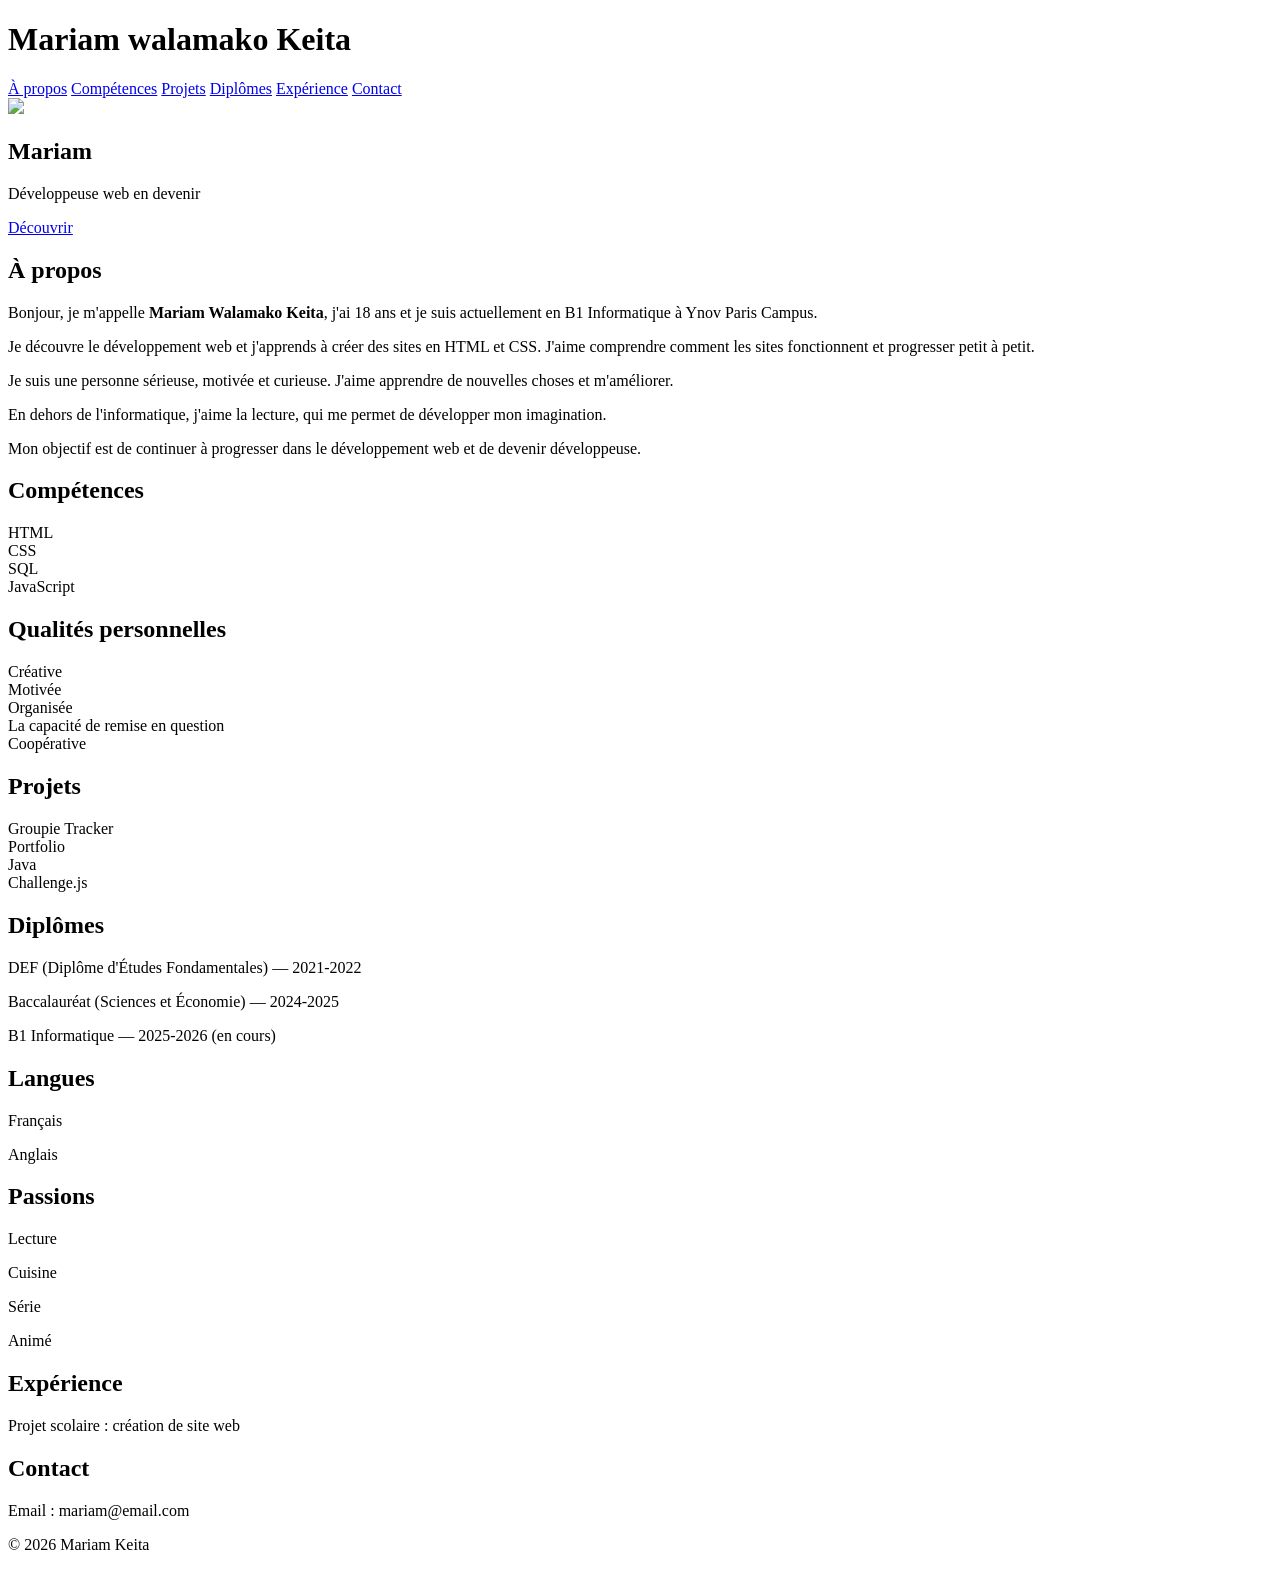
==== index.html @ 5e4430ad "pfl" ====
<!DOCTYPE html>
<html lang="fr">
<head>
    <meta charset="UTF-8">
    <title>Portfolio - Mariam walamako Keita</title>
    <link href="https://fonts.googleapis.com/css2?family=Poppins:wght@300;600&display=swap" rel="stylesheet">
    <link rel="stylesheet" href="style.css">
</head>
<body>

    <div class="bg-animation">
        <span></span>
        <span></span>
        <span></span>
        <span></span>
    </div>

        <header>
        <h1>Mariam walamako Keita</h1>
        <nav>
            <a href="#about">À propos</a>
            <a href="#skills">Compétences</a>
            <a href="#projects">Projets</a>
            <a href="#diploma">Diplômes</a>
            <a href="#experience">Expérience</a>
            <a href="#contact">Contact</a>
        </nav>
    </header>

    <section class="hero">
        <div class="hero-content">
            <img src="images/logo.png" class="logo">
            <h1>Mariam</h1>
            <p>Développeuse web en devenir</p>
            <a href="#about" class="btn">Découvrir</a>
        </div>
    </section>

    <section id="about">
        <h2>À propos</h2>
        <p>Bonjour, je m'appelle <strong>Mariam Walamako Keita</strong>, j'ai 18 ans et je suis actuellement en B1 Informatique à Ynov Paris Campus.</p>
        <p>Je découvre le développement web et j'apprends à créer des sites en HTML et CSS. J'aime comprendre comment les sites fonctionnent et progresser petit à petit.</p>
        <p>Je suis une personne sérieuse, motivée et curieuse. J'aime apprendre de nouvelles choses et m'améliorer.</p>
        <p>En dehors de l'informatique, j'aime la lecture, qui me permet de développer mon imagination.</p>
        <p>Mon objectif est de continuer à progresser dans le développement web et de devenir développeuse.</p>
    </section>

    <section id="skills">
        <h2>Compétences</h2>
        <div class="grid">
            <div class="box">HTML</div>
            <div class="box">CSS</div>
            <div class="box">SQL</div>
            <div class="box">JavaScript</div>
        </div>
    </section>

    <section id="qualities">
        <h2>Qualités personnelles</h2>
        <div class="grid">
            <div class="card">Créative</div>
            <div class="card">Motivée</div>
            <div class="card">Organisée</div>
            <div class="card">La capacité de remise en question</div>
            <div class="card">Coopérative</div>
        </div>
    </section>

    <section id="projects">
        <h2>Projets</h2>
        <div class="grid">
            <div class="card">Groupie Tracker</div>
            <div class="card">Portfolio</div>
            <div class="card">Java</div>
            <div class="card">Challenge.js</div>
        </div>
    </section>

    <section id="diploma">
        <h2>Diplômes</h2>
        <p>DEF (Diplôme d'Études Fondamentales) — 2021-2022</p>
        <p>Baccalauréat (Sciences et Économie) — 2024-2025</p>
        <p>B1 Informatique — 2025-2026 (en cours)</p>
    </section>

    <section>
        <h2>Langues</h2>
        <div class="card">
            <p>Français</p>
            <p>Anglais</p>
        </div>
    </section>

    <section>
        <h2>Passions</h2>
        <div class="card">
            <p>Lecture</p>
            <p>Cuisine</p>
            <p>Série</p>
            <p>Animé</p>
        </div>
    </section>

    <section id="experience">
        <h2>Expérience</h2>
        <p>Projet scolaire : création de site web</p>
    </section>

    <section id="contact">
        <h2>Contact</h2>
        <p>Email : mariam@email.com</p>
    </section>

    <footer>
        <p>© 2026 Mariam Keita</p>
    </footer>

    <script>
        const sections = document.querySelectorAll("section");
        window.addEventListener("scroll", () => {
            sections.forEach(section => {
                const position = section.getBoundingClientRect().top;
                const screenHeight = window.innerHeight;
                if (position < screenHeight - 100) {
                    section.classList.add("visible");
                }
            });
        });
    </script>

</body>
</html>
</script>

</body>
</html>
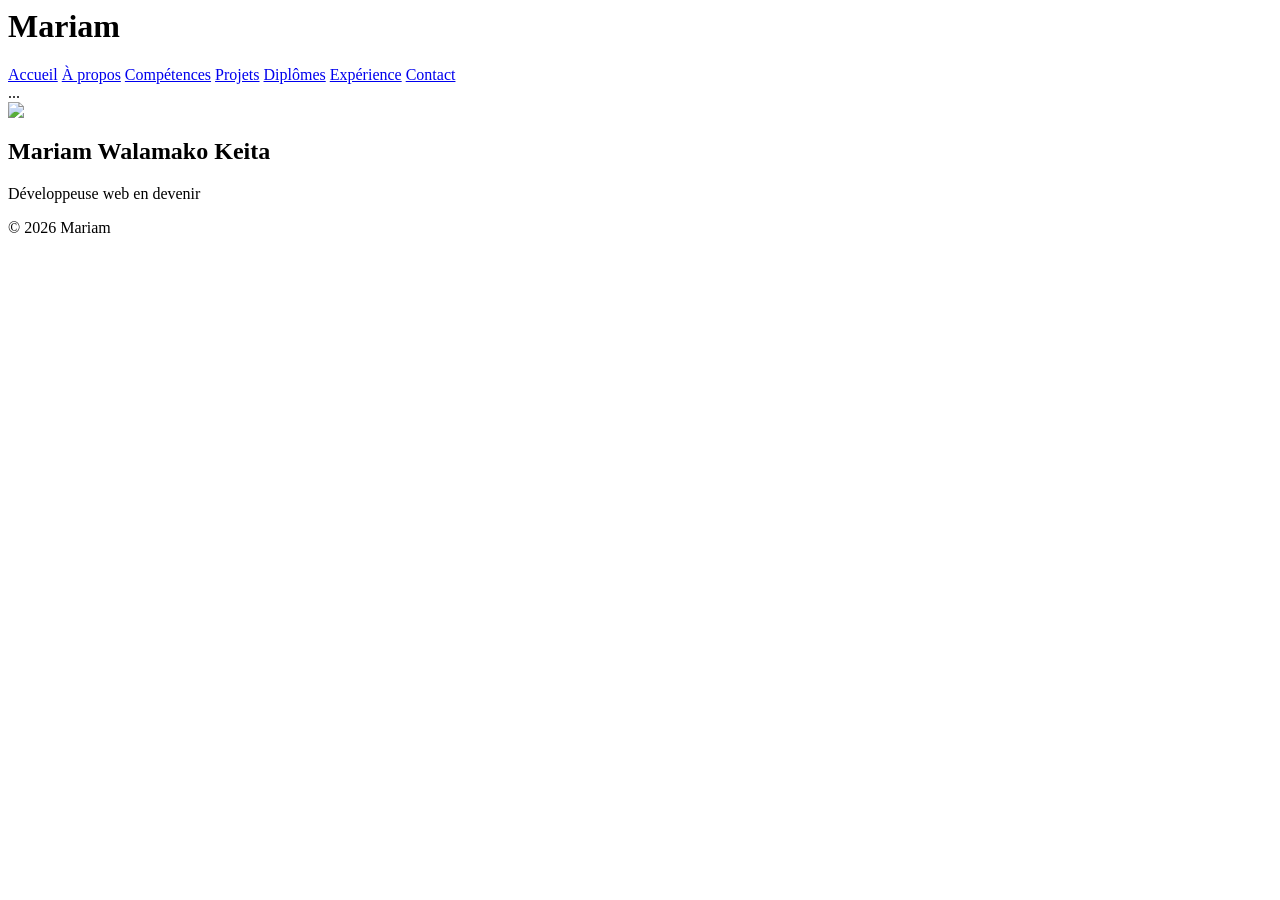
==== commit 3a1c24e7: "Creation des fichiers" ====
--- a/index.html
+++ b/index.html
@@ -1,136 +1,36 @@
+﻿<header>
+    <h1>Mariam</h1>
+    <nav>
+        <a href="index.html">Accueil</a>
+        <a href="about.html">À propos</a>
+        <a href="skills.html">Compétences</a>
+        <a href="projects.html">Projets</a>
+        <a href="diploma.html">Diplômes</a>
+        <a href="experience.html">Expérience</a>
+        <a href="contact.html">Contact</a>
+    </nav>
+</header>
 <!DOCTYPE html>
 <html lang="fr">
 <head>
-    <meta charset="UTF-8">
-    <title>Portfolio - Mariam walamako Keita</title>
-    <link href="https://fonts.googleapis.com/css2?family=Poppins:wght@300;600&display=swap" rel="stylesheet">
-    <link rel="stylesheet" href="style.css">
+<meta charset="UTF-8">
+<title>Accueil</title>
+<link rel="stylesheet" href="style.css">
 </head>
+
 <body>
 
-    <div class="bg-animation">
-        <span></span>
-        <span></span>
-        <span></span>
-        <span></span>
+<header> ... </header>
+
+<section class="hero">
+    <div>
+        <img src="images/logo.png" class="logo">
+        <h1>Mariam Walamako Keita</h1>
+        <p>Développeuse web en devenir</p>
     </div>
+</section>
 
-        <header>
-        <h1>Mariam walamako Keita</h1>
-        <nav>
-            <a href="#about">À propos</a>
-            <a href="#skills">Compétences</a>
-            <a href="#projects">Projets</a>
-            <a href="#diploma">Diplômes</a>
-            <a href="#experience">Expérience</a>
-            <a href="#contact">Contact</a>
-        </nav>
-    </header>
-
-    <section class="hero">
-        <div class="hero-content">
-            <img src="images/logo.png" class="logo">
-            <h1>Mariam</h1>
-            <p>Développeuse web en devenir</p>
-            <a href="#about" class="btn">Découvrir</a>
-        </div>
-    </section>
-
-    <section id="about">
-        <h2>À propos</h2>
-        <p>Bonjour, je m'appelle <strong>Mariam Walamako Keita</strong>, j'ai 18 ans et je suis actuellement en B1 Informatique à Ynov Paris Campus.</p>
-        <p>Je découvre le développement web et j'apprends à créer des sites en HTML et CSS. J'aime comprendre comment les sites fonctionnent et progresser petit à petit.</p>
-        <p>Je suis une personne sérieuse, motivée et curieuse. J'aime apprendre de nouvelles choses et m'améliorer.</p>
-        <p>En dehors de l'informatique, j'aime la lecture, qui me permet de développer mon imagination.</p>
-        <p>Mon objectif est de continuer à progresser dans le développement web et de devenir développeuse.</p>
-    </section>
-
-    <section id="skills">
-        <h2>Compétences</h2>
-        <div class="grid">
-            <div class="box">HTML</div>
-            <div class="box">CSS</div>
-            <div class="box">SQL</div>
-            <div class="box">JavaScript</div>
-        </div>
-    </section>
-
-    <section id="qualities">
-        <h2>Qualités personnelles</h2>
-        <div class="grid">
-            <div class="card">Créative</div>
-            <div class="card">Motivée</div>
-            <div class="card">Organisée</div>
-            <div class="card">La capacité de remise en question</div>
-            <div class="card">Coopérative</div>
-        </div>
-    </section>
-
-    <section id="projects">
-        <h2>Projets</h2>
-        <div class="grid">
-            <div class="card">Groupie Tracker</div>
-            <div class="card">Portfolio</div>
-            <div class="card">Java</div>
-            <div class="card">Challenge.js</div>
-        </div>
-    </section>
-
-    <section id="diploma">
-        <h2>Diplômes</h2>
-        <p>DEF (Diplôme d'Études Fondamentales) — 2021-2022</p>
-        <p>Baccalauréat (Sciences et Économie) — 2024-2025</p>
-        <p>B1 Informatique — 2025-2026 (en cours)</p>
-    </section>
-
-    <section>
-        <h2>Langues</h2>
-        <div class="card">
-            <p>Français</p>
-            <p>Anglais</p>
-        </div>
-    </section>
-
-    <section>
-        <h2>Passions</h2>
-        <div class="card">
-            <p>Lecture</p>
-            <p>Cuisine</p>
-            <p>Série</p>
-            <p>Animé</p>
-        </div>
-    </section>
-
-    <section id="experience">
-        <h2>Expérience</h2>
-        <p>Projet scolaire : création de site web</p>
-    </section>
-
-    <section id="contact">
-        <h2>Contact</h2>
-        <p>Email : mariam@email.com</p>
-    </section>
-
-    <footer>
-        <p>© 2026 Mariam Keita</p>
-    </footer>
-
-    <script>
-        const sections = document.querySelectorAll("section");
-        window.addEventListener("scroll", () => {
-            sections.forEach(section => {
-                const position = section.getBoundingClientRect().top;
-                const screenHeight = window.innerHeight;
-                if (position < screenHeight - 100) {
-                    section.classList.add("visible");
-                }
-            });
-        });
-    </script>
-
-</body>
-</html>
-</script>
+<footer>© 2026 Mariam</footer>
 
 </body>
 </html>
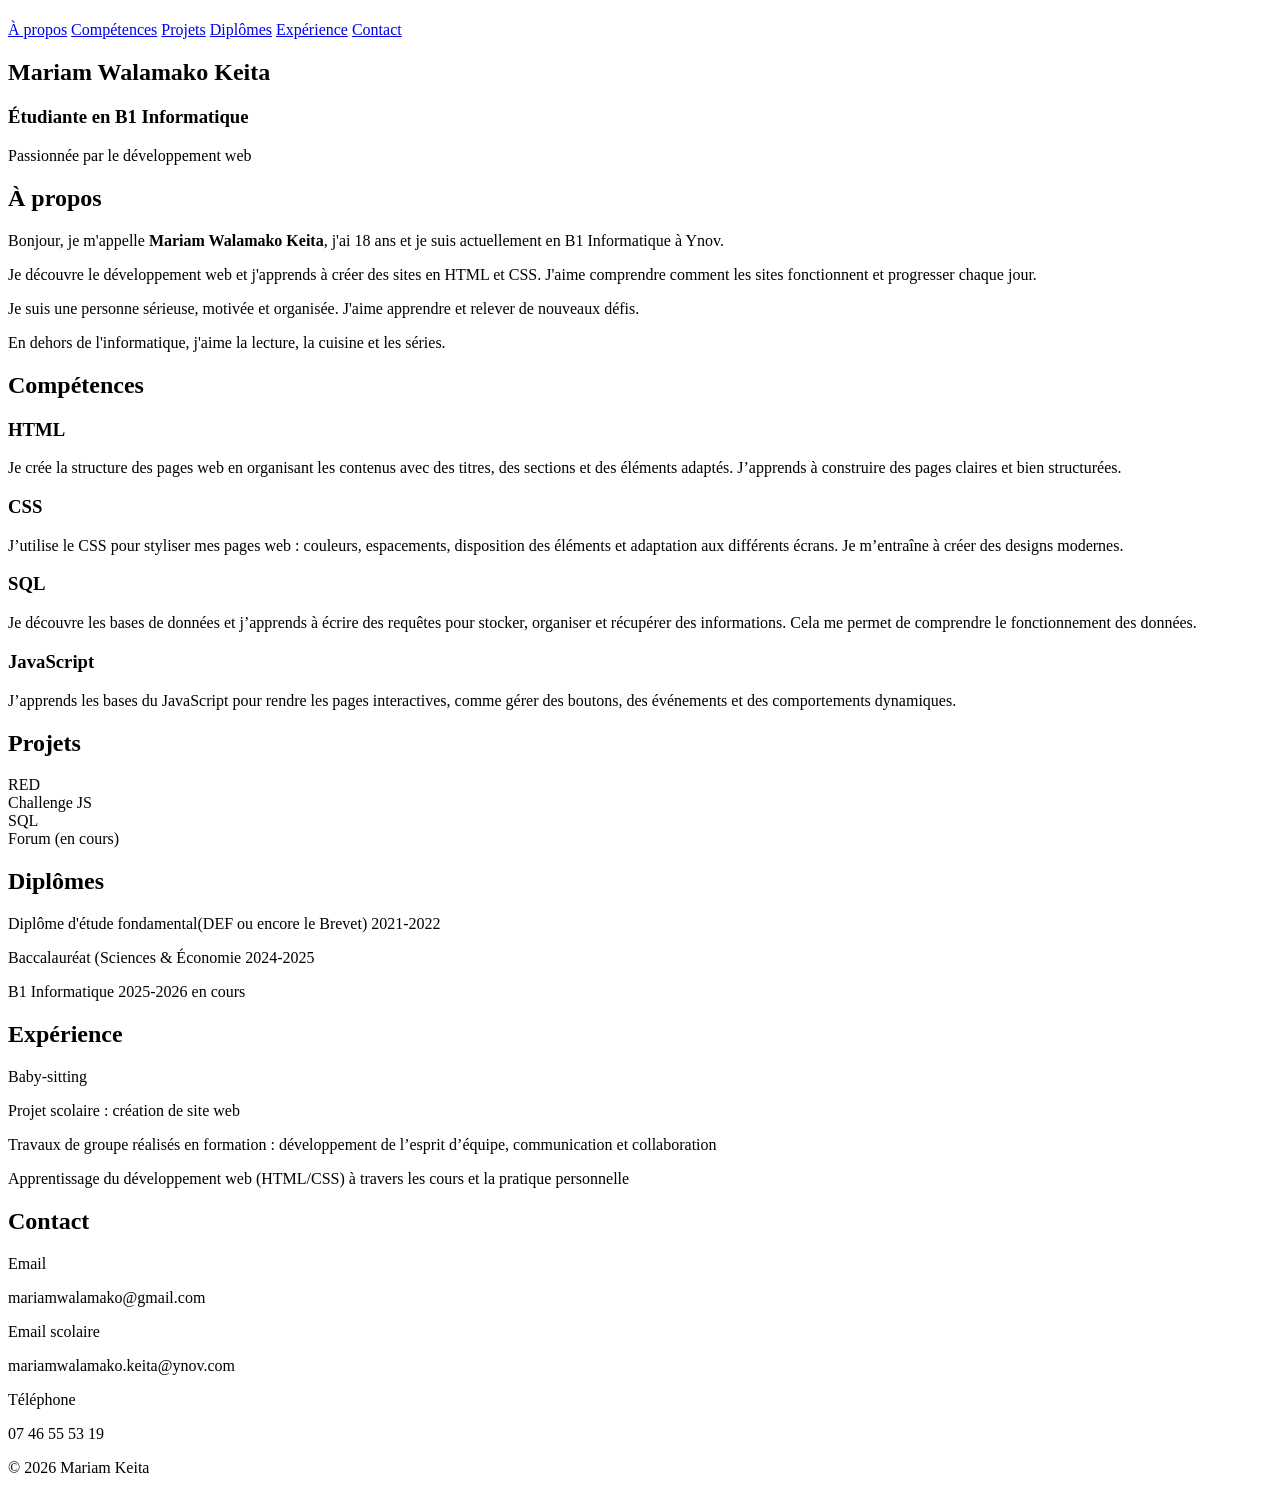
==== commit 8515cea9: "F des codes" ====
--- a/index.html
+++ b/index.html
@@ -1,36 +1,152 @@
-﻿<header>
-    <h1>Mariam</h1>
-    <nav>
-        <a href="index.html">Accueil</a>
-        <a href="about.html">À propos</a>
-        <a href="skills.html">Compétences</a>
-        <a href="projects.html">Projets</a>
-        <a href="diploma.html">Diplômes</a>
-        <a href="experience.html">Expérience</a>
-        <a href="contact.html">Contact</a>
-    </nav>
-</header>
-<!DOCTYPE html>
+﻿<!DOCTYPE html>
 <html lang="fr">
+
 <head>
-<meta charset="UTF-8">
-<title>Accueil</title>
-<link rel="stylesheet" href="style.css">
+    <meta charset="UTF-8">
+    <title>Portfolio - Mariam Walamako Keita</title>
+
+    <link href="https://fonts.googleapis.com/css2?family=Poppins:wght@300;600&display=swap" rel="stylesheet">
+    <link rel="stylesheet" href="style.css">
 </head>
 
 <body>
 
-<header> ... </header>
+<header>
+    <h1></h1>
+    <nav>
+        <a href="#about">À propos</a>
+        <a href="#skills">Compétences</a>
+        <a href="#projects">Projets</a>
+        <a href="#diploma">Diplômes</a>
+        <a href="#experience">Expérience</a>
+        <a href="#contact">Contact</a>
+    </nav>
+</header>
 
+<!-- HERO -->
 <section class="hero">
-    <div>
-        <img src="images/logo.png" class="logo">
+
+    <div class="hero-left">
         <h1>Mariam Walamako Keita</h1>
-        <p>Développeuse web en devenir</p>
+
+        <h3>Étudiante en B1 Informatique</h3>
+
+        <p>
+            Passionnée par le développement web
+        </p>
+
+    </div>
+
+</section>
+
+<!-- ABOUT -->
+<section id="about" class="about">
+    <h2>À propos</h2>
+    <p>Bonjour, je m'appelle <strong>Mariam Walamako Keita</strong>, j'ai 18 ans et je suis actuellement en B1 Informatique à Ynov.</p>
+    <p>Je découvre le développement web et j'apprends à créer des sites en HTML et CSS. J'aime comprendre comment les sites fonctionnent et progresser chaque jour.</p>
+    <p>Je suis une personne sérieuse, motivée et organisée. J'aime apprendre et relever de nouveaux défis.</p>
+    <p>En dehors de l'informatique, j'aime la lecture, la cuisine et les séries.</p>
+</section>
+
+<!-- SKILLS -->
+<section>
+    <h2>Compétences</h2>
+
+    <div class="grid">
+
+        <div class="card">
+            <h3>HTML</h3>
+            <p>
+                Je crée la structure des pages web en organisant les contenus avec des titres,
+                des sections et des éléments adaptés. J’apprends à construire des pages claires
+                et bien structurées.
+            </p>
+        </div>
+
+        <div class="card">
+            <h3>CSS</h3>
+            <p>
+                J’utilise le CSS pour styliser mes pages web : couleurs, espacements,
+                disposition des éléments et adaptation aux différents écrans.
+                Je m’entraîne à créer des designs modernes.
+            </p>
+        </div>
+
+        <div class="card">
+            <h3>SQL</h3>
+            <p>
+                Je découvre les bases de données et j’apprends à écrire des requêtes
+                pour stocker, organiser et récupérer des informations.
+                Cela me permet de comprendre le fonctionnement des données.
+            </p>
+        </div>
+
+        <div class="card">
+            <h3>JavaScript</h3>
+            <p>
+                J’apprends les bases du JavaScript pour rendre les pages interactives,
+                comme gérer des boutons, des événements et des comportements dynamiques.
+            </p>
+        </div>
+
     </div>
 </section>
 
-<footer>© 2026 Mariam</footer>
+<!-- PROJECTS -->
+<section id="projects">
+    <h2>Projets</h2>
+    <div class="grid">
+        <div class="card">RED</div>
+        <div class="card">Challenge JS</div>
+        <div class="card">SQL</div>
+        <div class="card">Forum (en cours)</div>
+    </div>
+</section>
+
+<!-- DIPLOMA -->
+<section id="diploma">
+    <h2>Diplômes</h2>
+    <p>Diplôme d'étude fondamental(DEF ou encore le Brevet) 2021-2022</p>
+    <p>Baccalauréat (Sciences & Économie 2024-2025</p>
+    <p>B1 Informatique 2025-2026 en cours</p>
+</section>
+
+<!-- EXPERIENCE -->
+<section id="experience">
+    <h2>Expérience</h2>
+    <p>Baby-sitting</p>
+    <p>Projet scolaire : création de site web</p>
+    <p>Travaux de groupe réalisés en formation : développement de l’esprit d’équipe, communication et collaboration</p>
+
+<p>Apprentissage du développement web (HTML/CSS) à travers les cours et la pratique personnelle</p>
+</section>
+</section>
+
+<!-- CONTACT -->
+<section id="contact">
+    <h2>Contact</h2>
+
+    <div class="grid">
+        <div class="contact-card">
+            <p>Email</p>
+            <p>mariamwalamako@gmail.com</p>
+        </div>
+
+        <div class="contact-card">
+            <p>Email scolaire</p>
+            <p>mariamwalamako.keita@ynov.com</p>
+        </div>
+
+        <div class="contact-card">
+            <p>Téléphone</p>
+            <p>07 46 55 53 19</p>
+        </div>
+    </div>
+</section>
+
+<footer>
+    <p>© 2026 Mariam Keita</p>
+</footer>
 
 </body>
 </html>
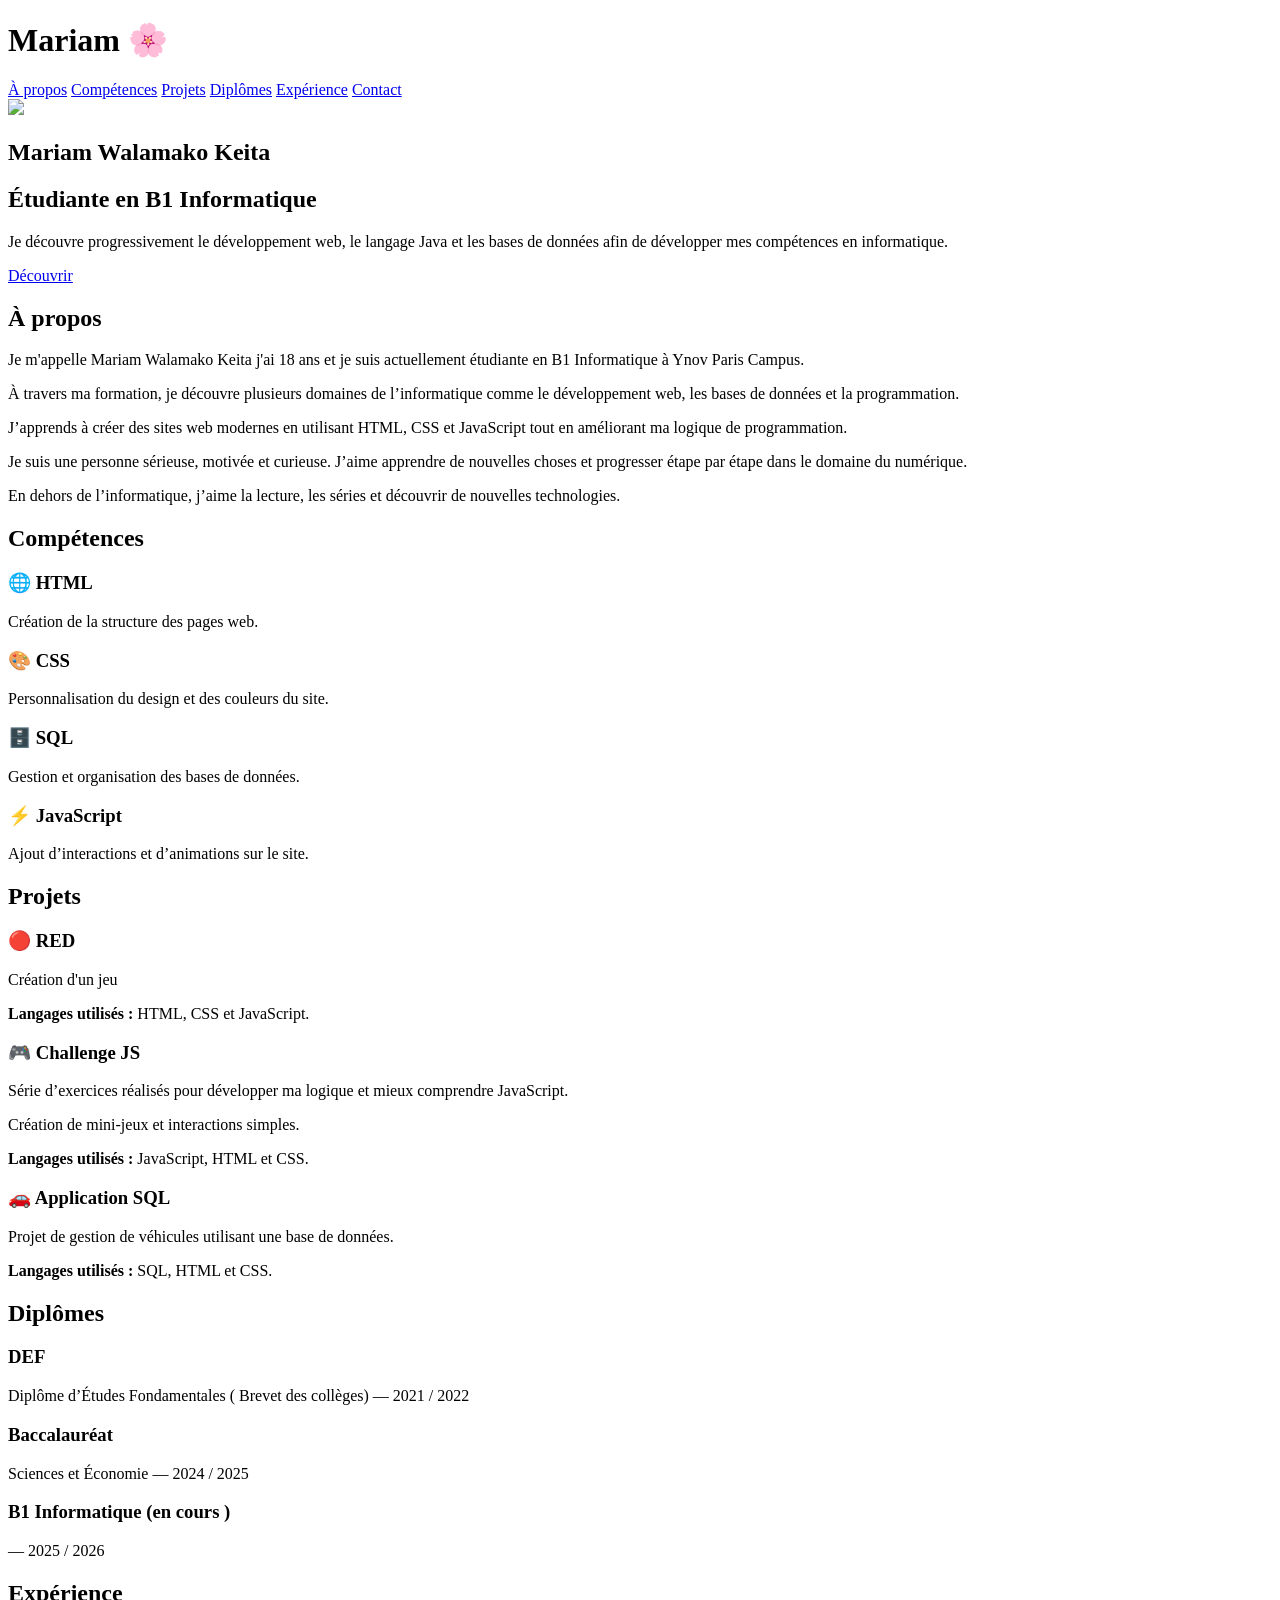
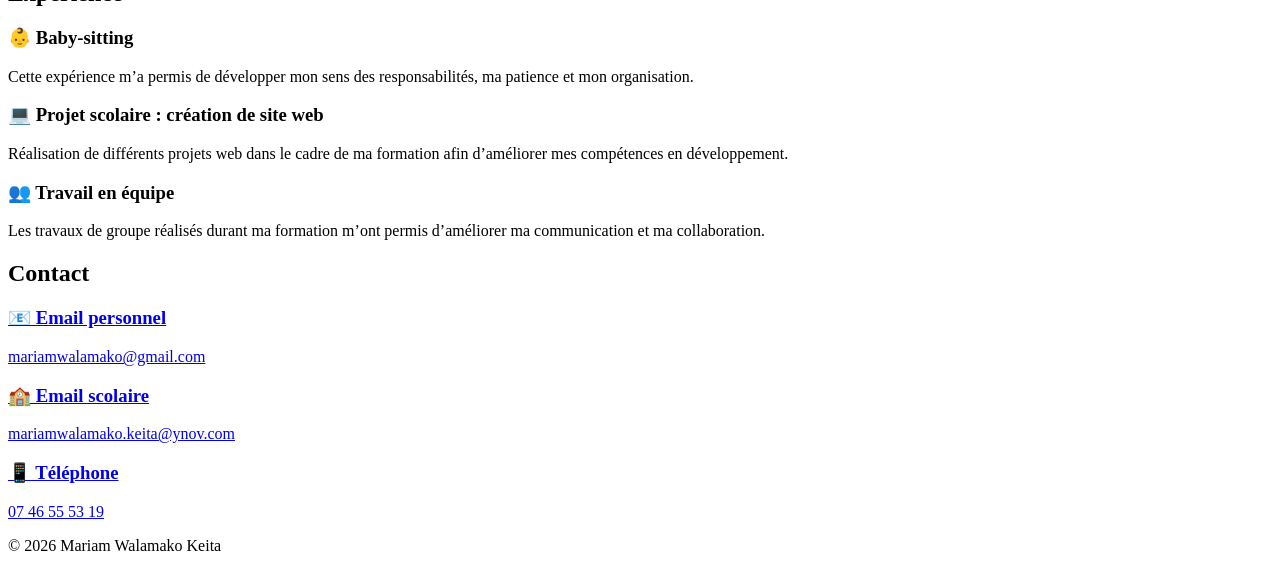
==== commit 6df487ad: "Ajout de fichiers et de codes" ====
--- a/index.html
+++ b/index.html
@@ -3,150 +3,349 @@
 
 <head>
     <meta charset="UTF-8">
-    <title>Portfolio - Mariam Walamako Keita</title>
-
-    <link href="https://fonts.googleapis.com/css2?family=Poppins:wght@300;600&display=swap" rel="stylesheet">
+    <meta name="viewport" content="width=device-width, initial-scale=1.0">
+
+    <title>Portfolio - Mariam Keita</title>
+
     <link rel="stylesheet" href="style.css">
+
+    <link href="https://fonts.googleapis.com/css2?family=Poppins:wght@300;400;600;700&display=swap" rel="stylesheet">
 </head>
 
 <body>
 
-<header>
-    <h1></h1>
-    <nav>
-        <a href="#about">À propos</a>
-        <a href="#skills">Compétences</a>
-        <a href="#projects">Projets</a>
-        <a href="#diploma">Diplômes</a>
-        <a href="#experience">Expérience</a>
-        <a href="#contact">Contact</a>
-    </nav>
-</header>
-
-<!-- HERO -->
-<section class="hero">
-
-    <div class="hero-left">
-        <h1>Mariam Walamako Keita</h1>
-
-        <h3>Étudiante en B1 Informatique</h3>
-
-        <p>
-            Passionnée par le développement web
-        </p>
-
-    </div>
-
-</section>
-
-<!-- ABOUT -->
-<section id="about" class="about">
-    <h2>À propos</h2>
-    <p>Bonjour, je m'appelle <strong>Mariam Walamako Keita</strong>, j'ai 18 ans et je suis actuellement en B1 Informatique à Ynov.</p>
-    <p>Je découvre le développement web et j'apprends à créer des sites en HTML et CSS. J'aime comprendre comment les sites fonctionnent et progresser chaque jour.</p>
-    <p>Je suis une personne sérieuse, motivée et organisée. J'aime apprendre et relever de nouveaux défis.</p>
-    <p>En dehors de l'informatique, j'aime la lecture, la cuisine et les séries.</p>
-</section>
-
-<!-- SKILLS -->
-<section>
-    <h2>Compétences</h2>
-
-    <div class="grid">
-
-        <div class="card">
-            <h3>HTML</h3>
+    <!-- HEADER -->
+
+    <header>
+
+        <h1 class="logo-text">Mariam 🌸 </h1>
+
+        <nav>
+
+            <a href="#about">À propos</a>
+            <a href="#skills">Compétences</a>
+            <a href="#projects">Projets</a>
+            <a href="#diploma">Diplômes</a>
+            <a href="#experience">Expérience</a>
+            <a href="#contact">Contact</a>
+
+        </nav>
+
+    </header>
+
+    <!-- HERO -->
+
+    <section class="hero">
+
+        <div class="hero-content">
+
+            <img src="images/logo.png" class="logo">
+
+            <h1>Mariam Walamako Keita</h1>
+
+            <h2>Étudiante en B1 Informatique</h2>
+
             <p>
-                Je crée la structure des pages web en organisant les contenus avec des titres,
-                des sections et des éléments adaptés. J’apprends à construire des pages claires
-                et bien structurées.
+                Je découvre progressivement le développement web,
+                le langage Java et les bases de données
+                afin de développer mes compétences en informatique.
             </p>
-        </div>
-
-        <div class="card">
-            <h3>CSS</h3>
+
+            <a href="#about" class="btn">Découvrir</a>
+
+        </div>
+
+    </section>
+
+    <!-- ABOUT -->
+
+    <section id="about" class="about">
+
+        <h2>À propos</h2>
+
+        <p>
+            Je m'appelle Mariam Walamako Keita j'ai 18 ans  et je suis actuellement
+            étudiante en B1 Informatique à Ynov Paris Campus.
+        </p>
+
+        <p>
+            À travers ma formation, je découvre plusieurs domaines
+            de l’informatique comme le développement web,
+            les bases de données et la programmation.
+        </p>
+
+        <p>
+            J’apprends à créer des sites web modernes en utilisant
+            HTML, CSS et JavaScript tout en améliorant ma logique
+            de programmation.
+        </p>
+
+        <p>
+            Je suis une personne sérieuse, motivée et curieuse.
+            J’aime apprendre de nouvelles choses et progresser
+            étape par étape dans le domaine du numérique.
+        </p>
+
+        <p>
+            En dehors de l’informatique, j’aime la lecture,
+            les séries et découvrir de nouvelles technologies.
+        </p>
+
+    </section>
+
+    <!-- SKILLS -->
+
+    <section id="skills">
+
+        <h2>Compétences</h2>
+
+        <div class="grid">
+
+           <div class="card">
+    <h3>🌐 HTML</h3>
+    <p>Création de la structure des pages web.</p>
+</div>
+
+<div class="card">
+    <h3>🎨 CSS</h3>
+    <p>Personnalisation du design et des couleurs du site.</p>
+</div>
+
+<div class="card">
+    <h3>🗄️ SQL</h3>
+    <p>Gestion et organisation des bases de données.</p>
+</div>
+
+<div class="card">
+    <h3>⚡ JavaScript</h3>
+    <p>Ajout d’interactions et d’animations sur le site.</p>
+</div>
+
+    <!-- PROJECTS -->
+
+    <section id="projects">
+
+        <h2>Projets</h2>
+
+        <div class="grid">
+
+            <div class="card">
+
+                <h3>🔴 RED</h3>
+
+                <p>
+                    Création d'un jeu 
+                </p>
+
+                <p>
+                    <strong>Langages utilisés :</strong>
+                    HTML, CSS et JavaScript.
+                </p>
+
+            </div>
+
+            <div class="card">
+
+                <h3>🎮 Challenge JS</h3>
+
+                <p>
+                    Série d’exercices réalisés
+                    pour développer ma logique
+                    et mieux comprendre JavaScript.
+                </p>
+
+                <p>
+                    Création de mini-jeux
+                    et interactions simples.
+                </p>
+
+                <p>
+                    <strong>Langages utilisés :</strong>
+                    JavaScript, HTML et CSS.
+                </p>
+
+            </div>
+
+            <div class="card">
+
+                <h3>🚗 Application SQL</h3>
+
+                <p>
+                    Projet de gestion de véhicules
+                    utilisant une base de données.
+                </p>
+
+                </p>
+
+                <p>
+                    <strong>Langages utilisés :</strong>
+                    SQL, HTML et CSS.
+                </p>
+
+            </div>
+
+        </div>
+
+    </section>
+
+    <!-- DIPLOMA -->
+
+    <section id="diploma">
+
+        <h2>Diplômes</h2>
+
+        <div class="timeline">
+
+            <div class="timeline-item">
+
+                <div class="timeline-dot"></div>
+
+                <div class="timeline-content">
+
+                    <h3>DEF</h3>
+
+                    <p>
+                        Diplôme d’Études Fondamentales ( Brevet des collèges)
+                        — 2021 / 2022
+                    </p>
+
+                </div>
+
+            </div>
+
+            <div class="timeline-item">
+
+                <div class="timeline-dot"></div>
+
+                <div class="timeline-content">
+
+                    <h3>Baccalauréat</h3>
+
+                    <p>
+                        Sciences et Économie
+                        — 2024 / 2025
+                    </p>
+
+                </div>
+
+            </div>
+
+            <div class="timeline-item">
+
+                <div class="timeline-dot"></div>
+
+                <div class="timeline-content">
+
+                    <h3>B1 Informatique (en cours )</h3>
+
+                
+                        — 2025 / 2026
+                    </p>
+
+                </div>
+
+            </div>
+
+        </div>
+
+    </section>
+
+    <!-- EXPERIENCE -->
+
+    <section id="experience">
+
+        <h2>Expérience</h2>
+
+        <div class="experience-box">
+
+            <h3>👶 Baby-sitting</h3>
+
             <p>
-                J’utilise le CSS pour styliser mes pages web : couleurs, espacements,
-                disposition des éléments et adaptation aux différents écrans.
-                Je m’entraîne à créer des designs modernes.
+                Cette expérience m’a permis
+                de développer mon sens
+                des responsabilités,
+                ma patience et mon organisation.
             </p>
-        </div>
-
-        <div class="card">
-            <h3>SQL</h3>
+
+        </div>
+
+        <div class="experience-box">
+
+            <h3>💻 Projet scolaire : création de site web</h3>
+
             <p>
-                Je découvre les bases de données et j’apprends à écrire des requêtes
-                pour stocker, organiser et récupérer des informations.
-                Cela me permet de comprendre le fonctionnement des données.
+                Réalisation de différents projets web
+                dans le cadre de ma formation
+                afin d’améliorer mes compétences
+                en développement.
             </p>
-        </div>
-
-        <div class="card">
-            <h3>JavaScript</h3>
+
+        </div>
+
+        <div class="experience-box">
+
+            <h3>👥 Travail en équipe</h3>
+
             <p>
-                J’apprends les bases du JavaScript pour rendre les pages interactives,
-                comme gérer des boutons, des événements et des comportements dynamiques.
+                Les travaux de groupe réalisés
+                durant ma formation m’ont permis
+                d’améliorer ma communication
+                et ma collaboration.
             </p>
-        </div>
-
-    </div>
-</section>
-
-<!-- PROJECTS -->
-<section id="projects">
-    <h2>Projets</h2>
-    <div class="grid">
-        <div class="card">RED</div>
-        <div class="card">Challenge JS</div>
-        <div class="card">SQL</div>
-        <div class="card">Forum (en cours)</div>
-    </div>
-</section>
-
-<!-- DIPLOMA -->
-<section id="diploma">
-    <h2>Diplômes</h2>
-    <p>Diplôme d'étude fondamental(DEF ou encore le Brevet) 2021-2022</p>
-    <p>Baccalauréat (Sciences & Économie 2024-2025</p>
-    <p>B1 Informatique 2025-2026 en cours</p>
-</section>
-
-<!-- EXPERIENCE -->
-<section id="experience">
-    <h2>Expérience</h2>
-    <p>Baby-sitting</p>
-    <p>Projet scolaire : création de site web</p>
-    <p>Travaux de groupe réalisés en formation : développement de l’esprit d’équipe, communication et collaboration</p>
-
-<p>Apprentissage du développement web (HTML/CSS) à travers les cours et la pratique personnelle</p>
-</section>
-</section>
-
-<!-- CONTACT -->
-<section id="contact">
-    <h2>Contact</h2>
-
-    <div class="grid">
-        <div class="contact-card">
-            <p>Email</p>
-            <p>mariamwalamako@gmail.com</p>
-        </div>
-
-        <div class="contact-card">
-            <p>Email scolaire</p>
-            <p>mariamwalamako.keita@ynov.com</p>
-        </div>
-
-        <div class="contact-card">
-            <p>Téléphone</p>
-            <p>07 46 55 53 19</p>
-        </div>
-    </div>
-</section>
-
-<footer>
-    <p>© 2026 Mariam Keita</p>
-</footer>
+
+        </div>
+
+    </section>
+
+    <!-- CONTACT -->
+
+    <section id="contact">
+
+        <h2>Contact</h2>
+
+        <div class="grid">
+
+            <a href="https://mail.google.com/mail/?view=cm&fs=1&to=mariamwalamako@gmail.com"
+                target="_blank"
+                class="contact-card">
+
+                <h3>📧 Email personnel</h3>
+
+                <p>mariamwalamako@gmail.com</p>
+
+            </a>
+
+            <a href="https://outlook.office.com/mail/deeplink/compose?to=mariamwalamako.keita@ynov.com"
+                target="_blank"
+                class="contact-card">
+
+                <h3>🏫 Email scolaire</h3>
+
+                <p>mariamwalamako.keita@ynov.com</p>
+
+            </a>
+
+            <a href="tel:+33746555319"
+                class="contact-card">
+
+                <h3>📱 Téléphone</h3>
+
+                <p>07 46 55 53 19</p>
+
+            </a>
+
+        </div>
+
+    </section>
+
+    <!-- FOOTER -->
+
+    <footer>
+
+        <p>© 2026 Mariam Walamako Keita</p>
+
+    </footer>
 
 </body>
+
 </html>
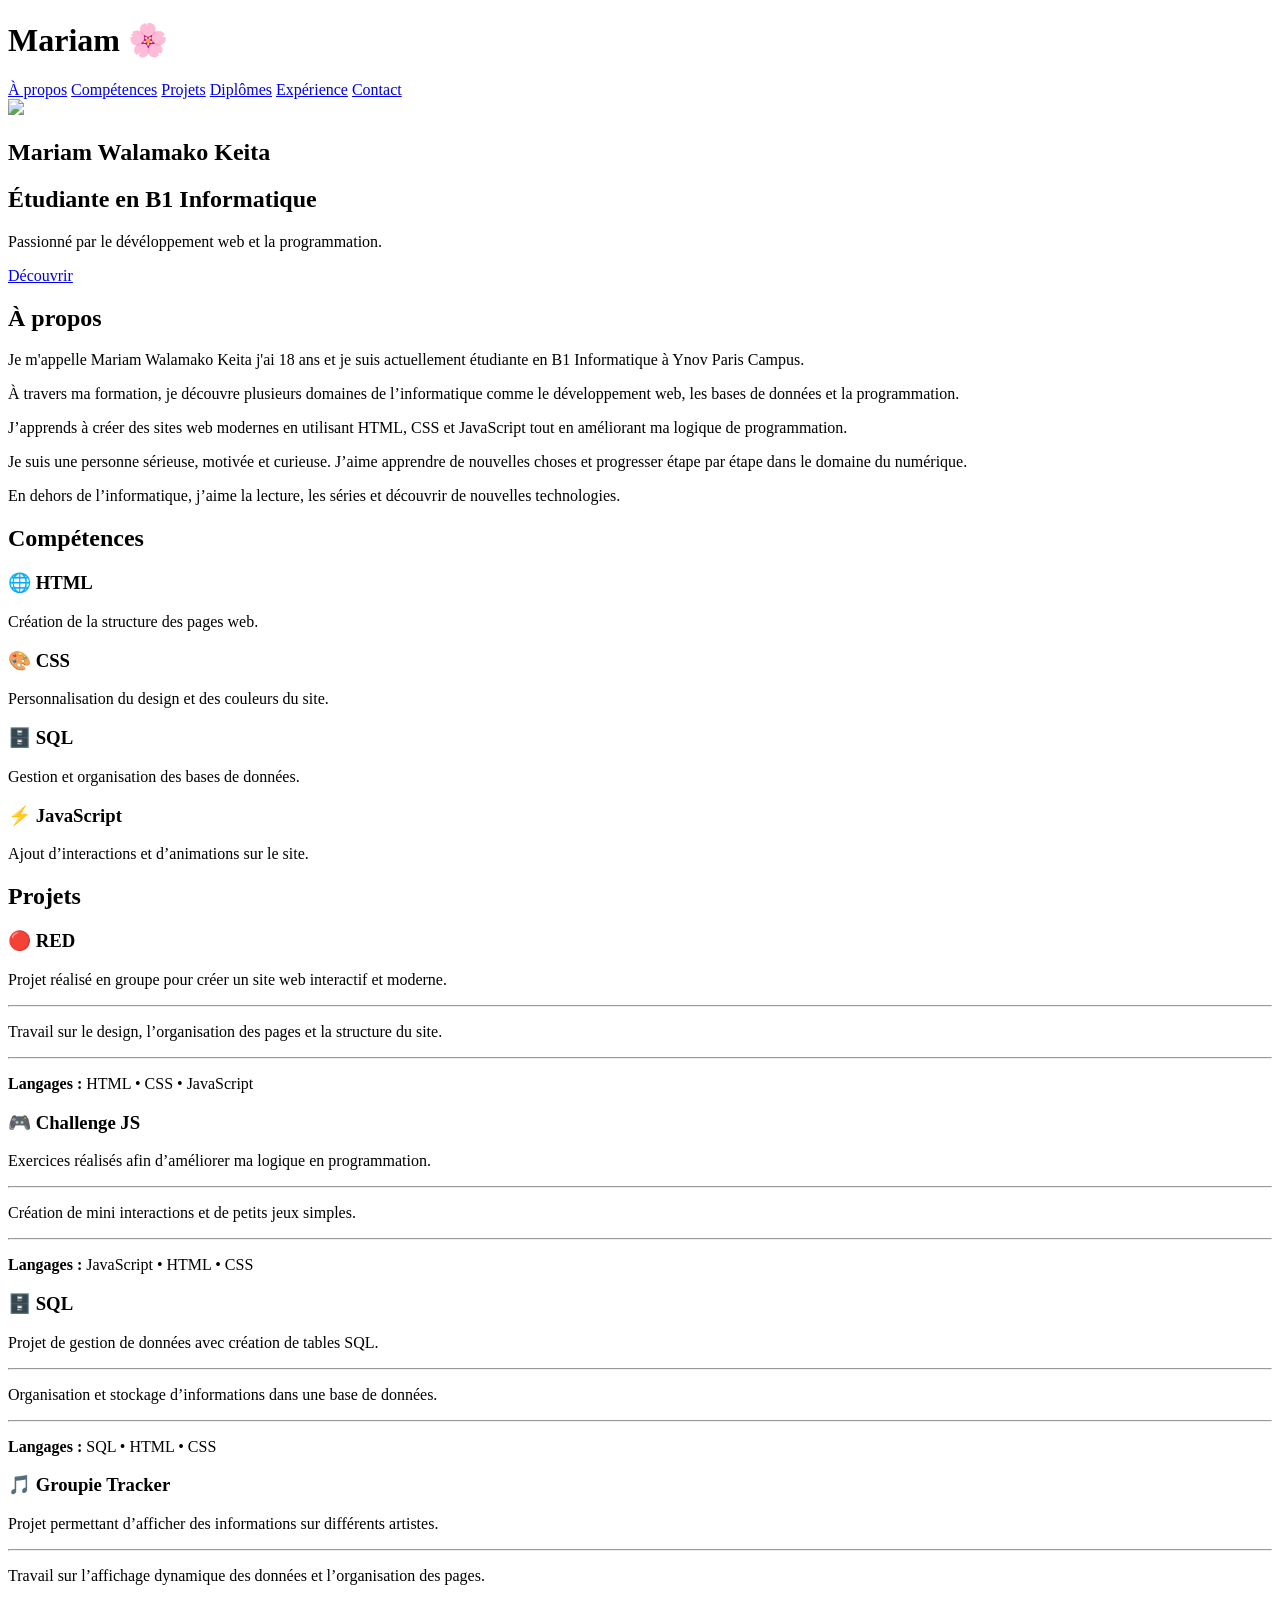
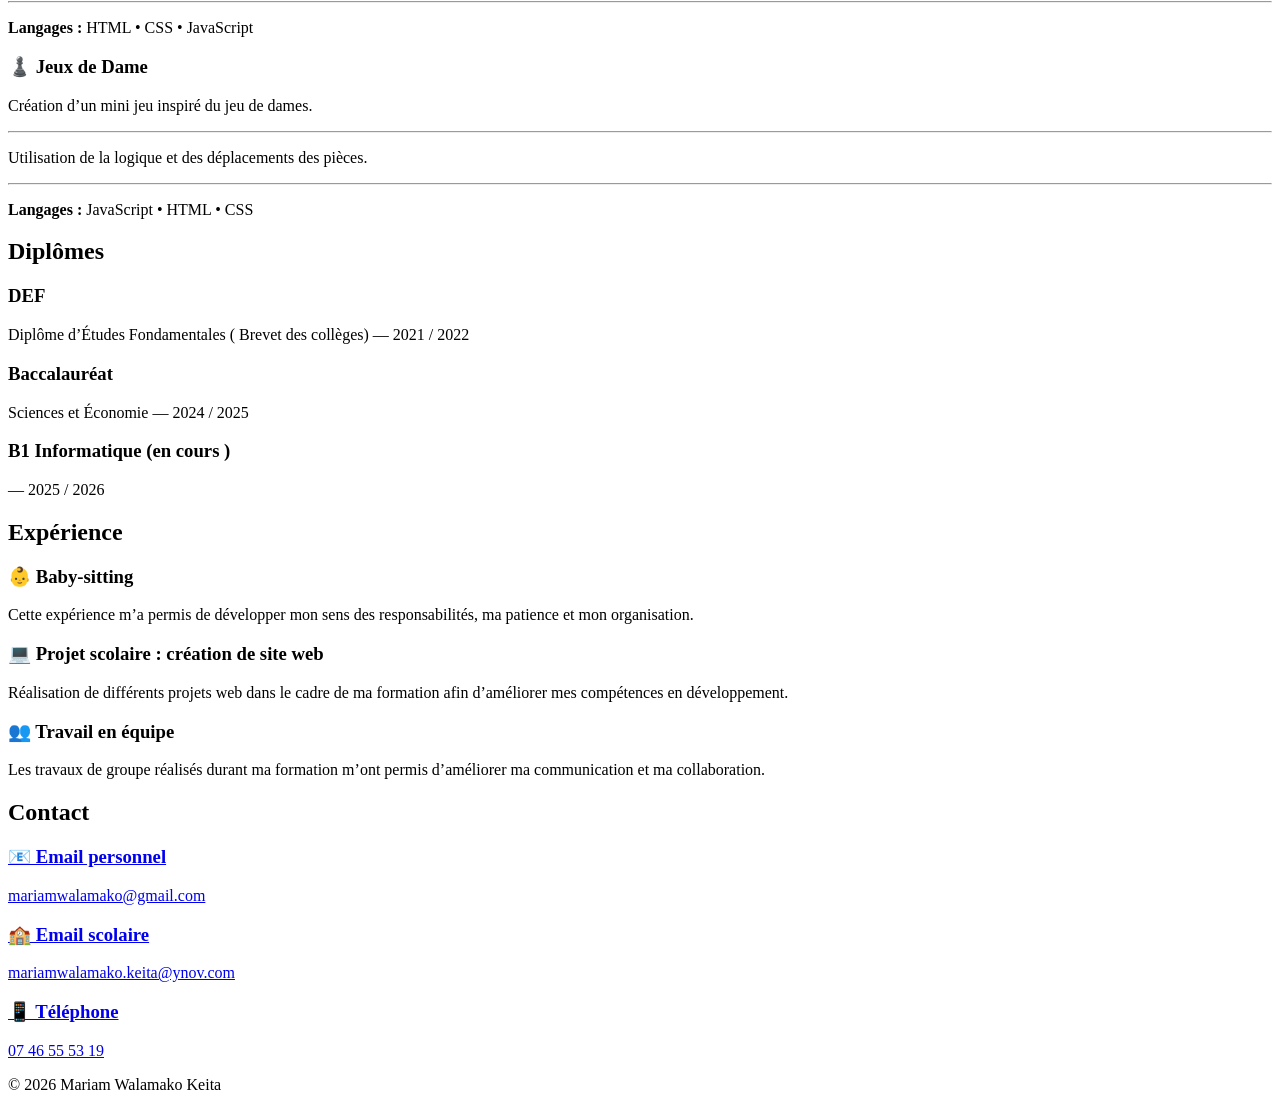
==== commit 00f9b8a9: "Modification des codes" ====
--- a/index.html
+++ b/index.html
@@ -45,10 +45,7 @@
 
             <h2>Étudiante en B1 Informatique</h2>
 
-            <p>
-                Je découvre progressivement le développement web,
-                le langage Java et les bases de données
-                afin de développer mes compétences en informatique.
+            <p>Passionné par le dévéloppement web et la programmation.</p>
             </p>
 
             <a href="#about" class="btn">Découvrir</a>
@@ -125,68 +122,153 @@
 
     <section id="projects">
 
-        <h2>Projets</h2>
-
-        <div class="grid">
-
-            <div class="card">
-
-                <h3>🔴 RED</h3>
-
-                <p>
-                    Création d'un jeu 
-                </p>
-
-                <p>
-                    <strong>Langages utilisés :</strong>
-                    HTML, CSS et JavaScript.
-                </p>
-
-            </div>
-
-            <div class="card">
-
-                <h3>🎮 Challenge JS</h3>
-
-                <p>
-                    Série d’exercices réalisés
-                    pour développer ma logique
-                    et mieux comprendre JavaScript.
-                </p>
-
-                <p>
-                    Création de mini-jeux
-                    et interactions simples.
-                </p>
-
-                <p>
-                    <strong>Langages utilisés :</strong>
-                    JavaScript, HTML et CSS.
-                </p>
-
-            </div>
-
-            <div class="card">
-
-                <h3>🚗 Application SQL</h3>
-
-                <p>
-                    Projet de gestion de véhicules
-                    utilisant une base de données.
-                </p>
-
-                </p>
-
-                <p>
-                    <strong>Langages utilisés :</strong>
-                    SQL, HTML et CSS.
-                </p>
-
-            </div>
-
-        </div>
-
-    </section>
+    <h2>Projets</h2>
+
+    <div class="grid">
+
+        <!-- RED -->
+
+        <div class="card">
+
+            <h3>🔴 RED</h3>
+
+            <p>
+                Projet réalisé en groupe pour créer
+                un site web interactif et moderne.
+            </p>
+
+            <hr>
+
+            <p>
+                Travail sur le design,
+                l’organisation des pages
+                et la structure du site.
+            </p>
+
+            <hr>
+
+            <p>
+                <strong>Langages :</strong>
+                HTML • CSS • JavaScript
+            </p>
+
+        </div>
+
+        <!-- CHALLENGE JS -->
+
+        <div class="card">
+
+            <h3>🎮 Challenge JS</h3>
+
+            <p>
+                Exercices réalisés afin
+                d’améliorer ma logique
+                en programmation.
+            </p>
+
+            <hr>
+
+            <p>
+                Création de mini interactions
+                et de petits jeux simples.
+            </p>
+
+            <hr>
+
+            <p>
+                <strong>Langages :</strong>
+                JavaScript • HTML • CSS
+            </p>
+
+        </div>
+
+        <!-- SQL -->
+
+        <div class="card">
+
+            <h3>🗄️ SQL</h3>
+
+            <p>
+                Projet de gestion de données
+                avec création de tables SQL.
+            </p>
+
+            <hr>
+
+            <p>
+                Organisation et stockage
+                d’informations dans une base
+                de données.
+            </p>
+
+            <hr>
+
+            <p>
+                <strong>Langages :</strong>
+                SQL • HTML • CSS
+            </p>
+
+        </div>
+
+        <!-- GROUPIE TRACKER -->
+
+        <div class="card">
+
+            <h3>🎵 Groupie Tracker</h3>
+
+            <p>
+                Projet permettant d’afficher
+                des informations sur différents artistes.
+            </p>
+
+            <hr>
+
+            <p>
+                Travail sur l’affichage
+                dynamique des données
+                et l’organisation des pages.
+            </p>
+
+            <hr>
+
+            <p>
+                <strong>Langages :</strong>
+                HTML • CSS • JavaScript
+            </p>
+
+        </div>
+
+        <!-- JEUX DE DAME -->
+
+        <div class="card">
+
+            <h3>♟️ Jeux de Dame</h3>
+
+            <p>
+                Création d’un mini jeu
+                inspiré du jeu de dames.
+            </p>
+
+            <hr>
+
+            <p>
+                Utilisation de la logique
+                et des déplacements
+                des pièces.
+            </p>
+
+            <hr>
+
+            <p>
+                <strong>Langages :</strong>
+                JavaScript • HTML • CSS
+            </p>
+
+        </div>
+
+    </div>
+
+</section>
 
     <!-- DIPLOMA -->
 
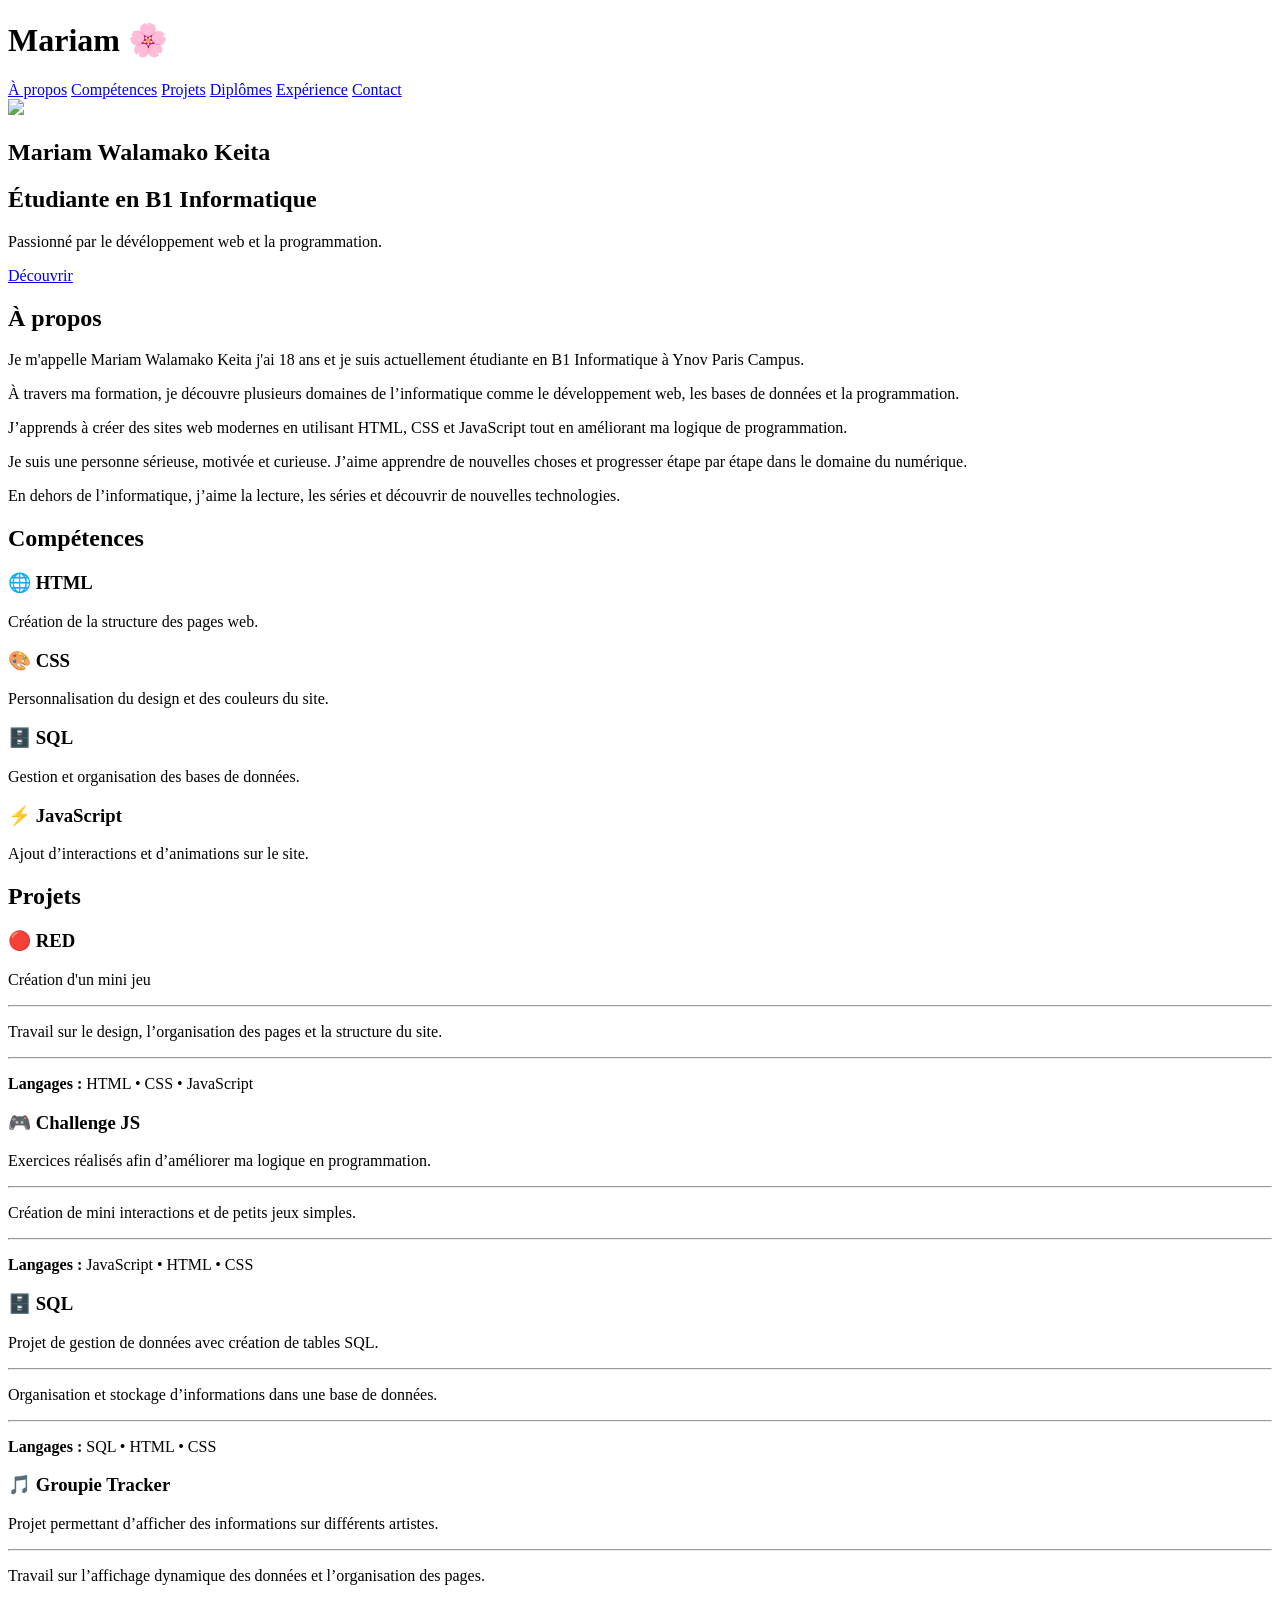
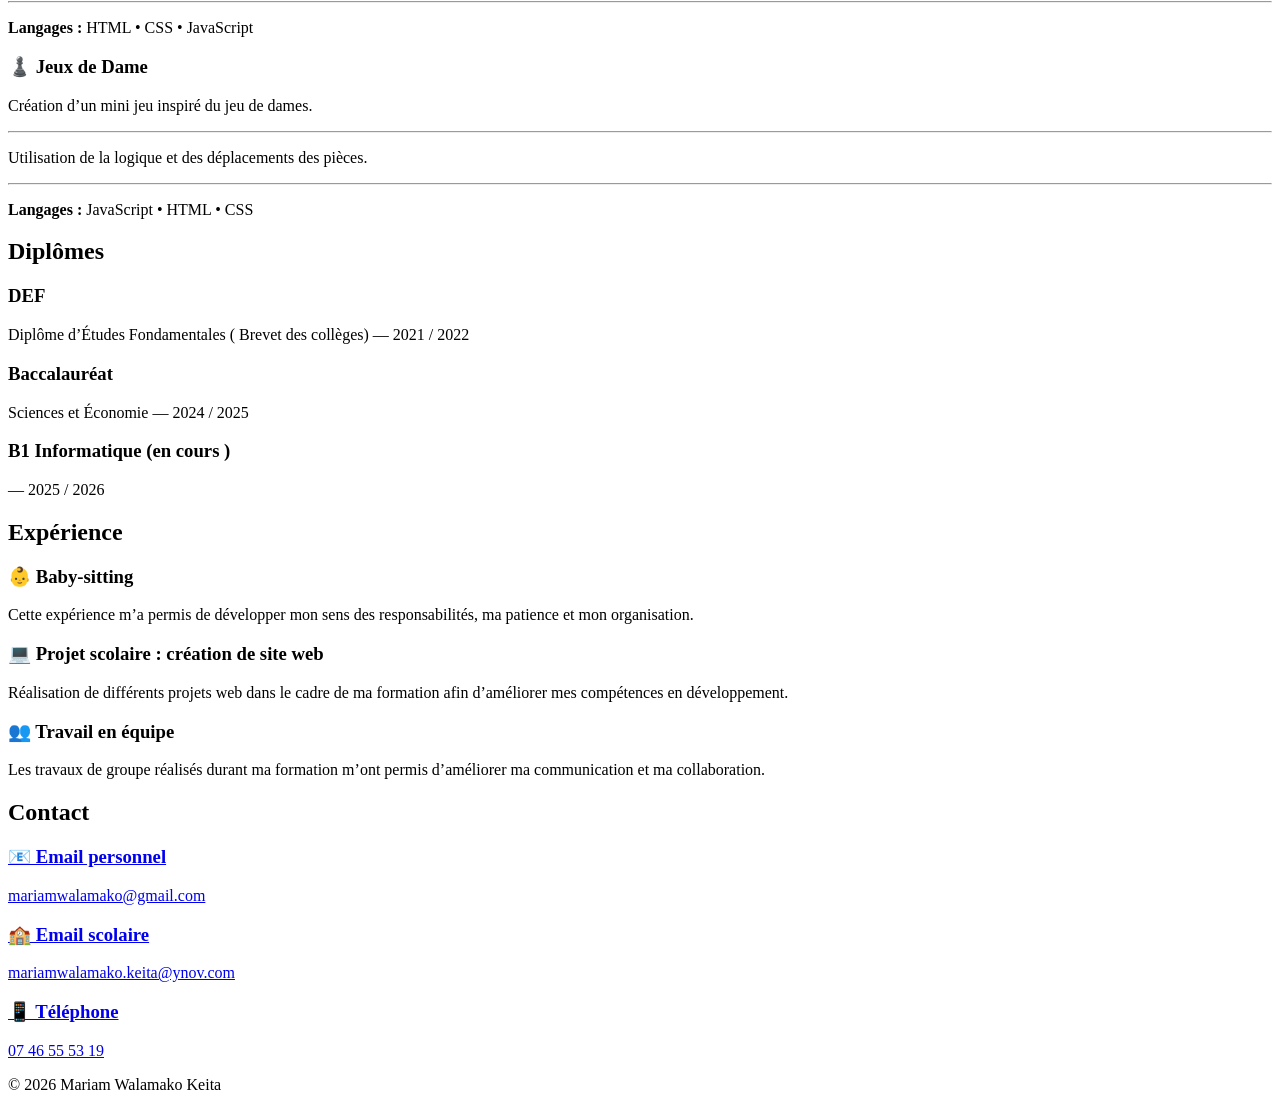
==== commit 8ec763ff: "modification des codes" ====
--- a/index.html
+++ b/index.html
@@ -132,9 +132,7 @@
 
             <h3>🔴 RED</h3>
 
-            <p>
-                Projet réalisé en groupe pour créer
-                un site web interactif et moderne.
+            <p>Création d'un mini jeu </p>
             </p>
 
             <hr>
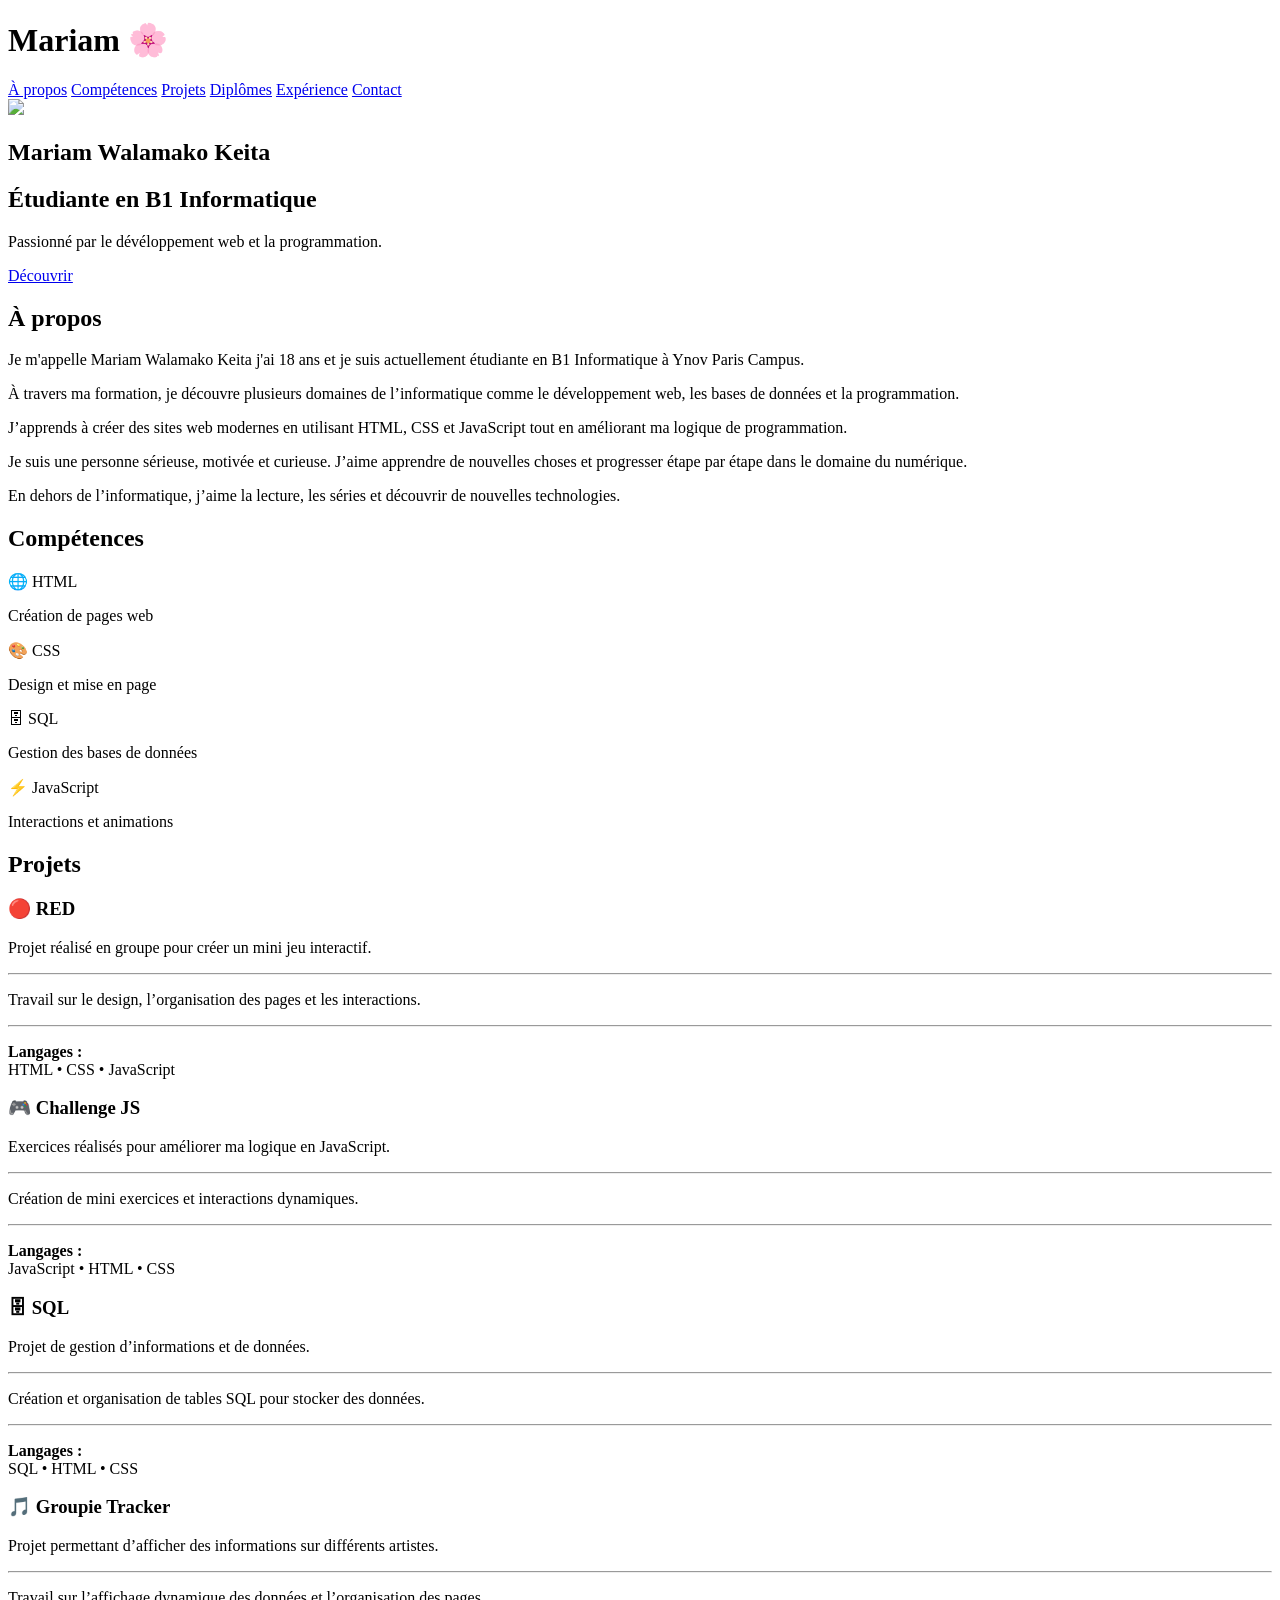
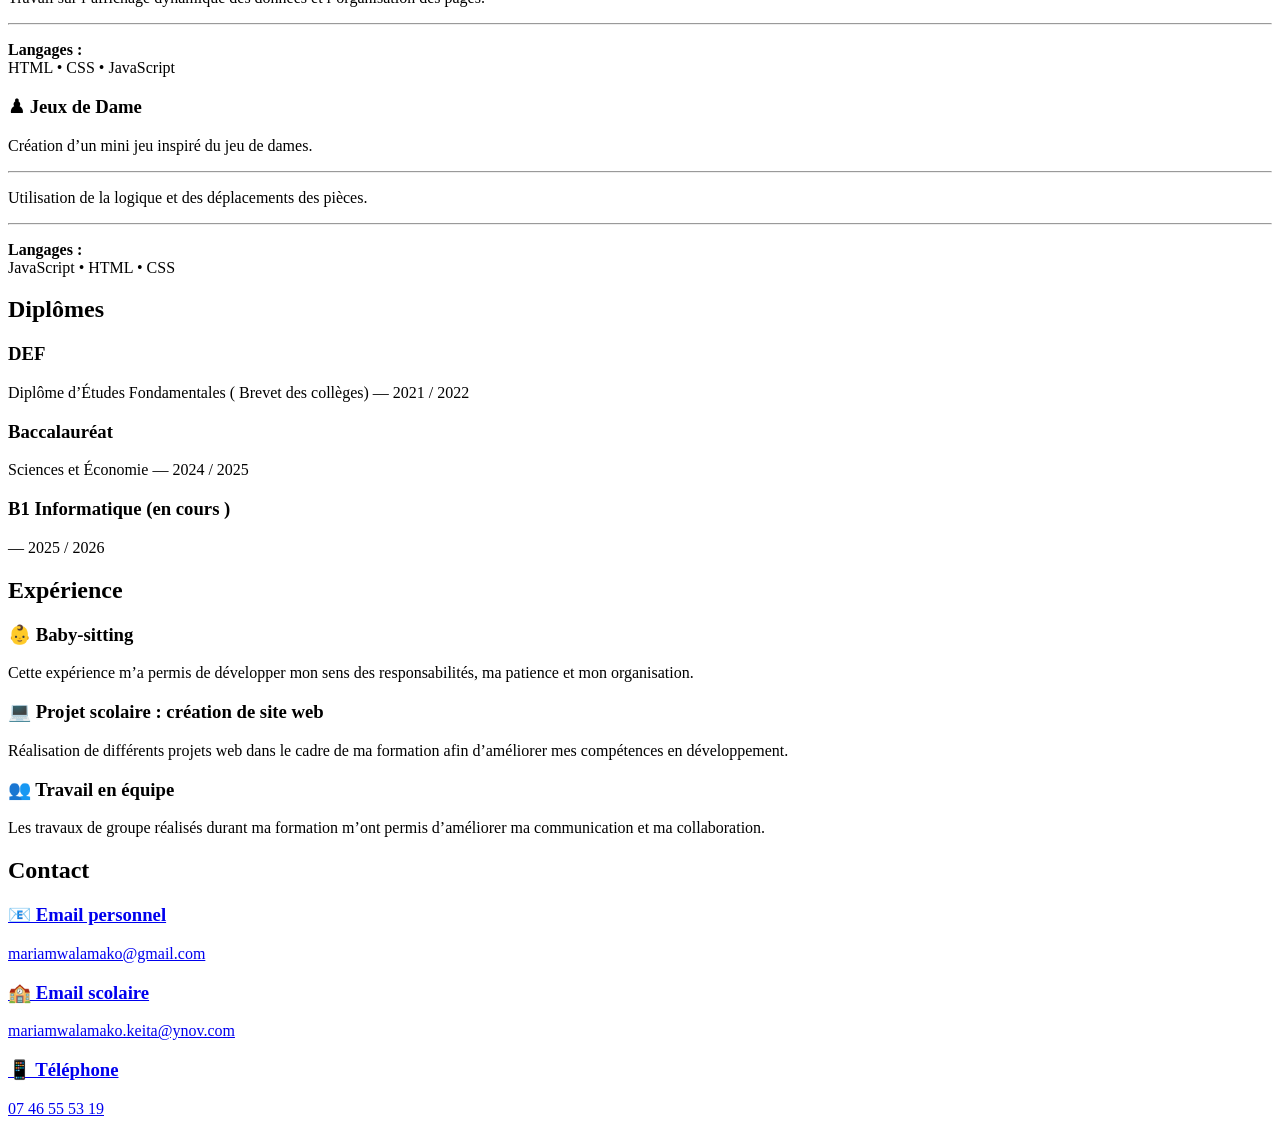
==== commit 9db66a30: "modification des codes" ====
--- a/index.html
+++ b/index.html
@@ -95,36 +95,35 @@
     <section id="skills">
 
         <h2>Compétences</h2>
-
-        <div class="grid">
-
-           <div class="card">
-    <h3>🌐 HTML</h3>
-    <p>Création de la structure des pages web.</p>
+<div class="skills-grid">
+
+    <div class="box">
+        🌐 HTML
+        <p>Création de pages web</p>
+    </div>
+
+    <div class="box">
+        🎨 CSS
+        <p>Design et mise en page</p>
+    </div>
+
+    <div class="box">
+        🗄 SQL
+        <p>Gestion des bases de données</p>
+    </div>
+
+    <div class="box">
+        ⚡ JavaScript
+        <p>Interactions et animations</p>
+    </div>
+
 </div>
 
-<div class="card">
-    <h3>🎨 CSS</h3>
-    <p>Personnalisation du design et des couleurs du site.</p>
-</div>
-
-<div class="card">
-    <h3>🗄️ SQL</h3>
-    <p>Gestion et organisation des bases de données.</p>
-</div>
-
-<div class="card">
-    <h3>⚡ JavaScript</h3>
-    <p>Ajout d’interactions et d’animations sur le site.</p>
-</div>
-
-    <!-- PROJECTS -->
-
     <section id="projects">
 
     <h2>Projets</h2>
 
-    <div class="grid">
+    <div class="projects-grid">
 
         <!-- RED -->
 
@@ -132,7 +131,9 @@
 
             <h3>🔴 RED</h3>
 
-            <p>Création d'un mini jeu </p>
+            <p>
+                Projet réalisé en groupe
+                pour créer un mini jeu interactif.
             </p>
 
             <hr>
@@ -140,13 +141,13 @@
             <p>
                 Travail sur le design,
                 l’organisation des pages
-                et la structure du site.
-            </p>
-
-            <hr>
-
-            <p>
-                <strong>Langages :</strong>
+                et les interactions.
+            </p>
+
+            <hr>
+
+            <p>
+                <strong>Langages :</strong><br>
                 HTML • CSS • JavaScript
             </p>
 
@@ -159,22 +160,22 @@
             <h3>🎮 Challenge JS</h3>
 
             <p>
-                Exercices réalisés afin
-                d’améliorer ma logique
-                en programmation.
-            </p>
-
-            <hr>
-
-            <p>
-                Création de mini interactions
-                et de petits jeux simples.
-            </p>
-
-            <hr>
-
-            <p>
-                <strong>Langages :</strong>
+                Exercices réalisés pour
+                améliorer ma logique
+                en JavaScript.
+            </p>
+
+            <hr>
+
+            <p>
+                Création de mini exercices
+                et interactions dynamiques.
+            </p>
+
+            <hr>
+
+            <p>
+                <strong>Langages :</strong><br>
                 JavaScript • HTML • CSS
             </p>
 
@@ -184,25 +185,25 @@
 
         <div class="card">
 
-            <h3>🗄️ SQL</h3>
-
-            <p>
-                Projet de gestion de données
-                avec création de tables SQL.
-            </p>
-
-            <hr>
-
-            <p>
-                Organisation et stockage
-                d’informations dans une base
-                de données.
-            </p>
-
-            <hr>
-
-            <p>
-                <strong>Langages :</strong>
+            <h3>🗄 SQL</h3>
+
+            <p>
+                Projet de gestion
+                d’informations et de données.
+            </p>
+
+            <hr>
+
+            <p>
+                Création et organisation
+                de tables SQL pour stocker
+                des données.
+            </p>
+
+            <hr>
+
+            <p>
+                <strong>Langages :</strong><br>
                 SQL • HTML • CSS
             </p>
 
@@ -215,8 +216,9 @@
             <h3>🎵 Groupie Tracker</h3>
 
             <p>
-                Projet permettant d’afficher
-                des informations sur différents artistes.
+                Projet permettant
+                d’afficher des informations
+                sur différents artistes.
             </p>
 
             <hr>
@@ -230,7 +232,7 @@
             <hr>
 
             <p>
-                <strong>Langages :</strong>
+                <strong>Langages :</strong><br>
                 HTML • CSS • JavaScript
             </p>
 
@@ -240,7 +242,7 @@
 
         <div class="card">
 
-            <h3>♟️ Jeux de Dame</h3>
+            <h3>♟ Jeux de Dame</h3>
 
             <p>
                 Création d’un mini jeu
@@ -258,7 +260,7 @@
             <hr>
 
             <p>
-                <strong>Langages :</strong>
+                <strong>Langages :</strong><br>
                 JavaScript • HTML • CSS
             </p>
 
@@ -381,51 +383,34 @@
 
     <section id="contact">
 
-        <h2>Contact</h2>
-
-        <div class="grid">
-
-            <a href="https://mail.google.com/mail/?view=cm&fs=1&to=mariamwalamako@gmail.com"
-                target="_blank"
-                class="contact-card">
-
-                <h3>📧 Email personnel</h3>
-
-                <p>mariamwalamako@gmail.com</p>
-
-            </a>
-
-            <a href="https://outlook.office.com/mail/deeplink/compose?to=mariamwalamako.keita@ynov.com"
-                target="_blank"
-                class="contact-card">
-
-                <h3>🏫 Email scolaire</h3>
-
-                <p>mariamwalamako.keita@ynov.com</p>
-
-            </a>
-
-            <a href="tel:+33746555319"
-                class="contact-card">
-
-                <h3>📱 Téléphone</h3>
-
-                <p>07 46 55 53 19</p>
-
-            </a>
-
-        </div>
-
-    </section>
-
-    <!-- FOOTER -->
-
-    <footer>
-
-        <p>© 2026 Mariam Walamako Keita</p>
-
-    </footer>
-
-</body>
-
-</html>+<h2>Contact</h2>
+
+<div class="contact-grid">
+
+    <a href="mailto:mariamwalamako@gmail.com" class="contact-card">
+
+        <h3>📧 Email personnel</h3>
+
+        <p>mariamwalamako@gmail.com</p>
+
+    </a>
+
+    <a href="mailto:mariamwalamako.keita@ynov.com" class="contact-card">
+
+        <h3>🏫 Email scolaire</h3>
+
+        <p>mariamwalamako.keita@ynov.com</p>
+
+    </a>
+
+    <a href="tel:0746555319" class="contact-card">
+
+        <h3>📱 Téléphone</h3>
+
+        <p>07 46 55 53 19</p>
+
+    </a>
+
+</div>
+
+</section>
